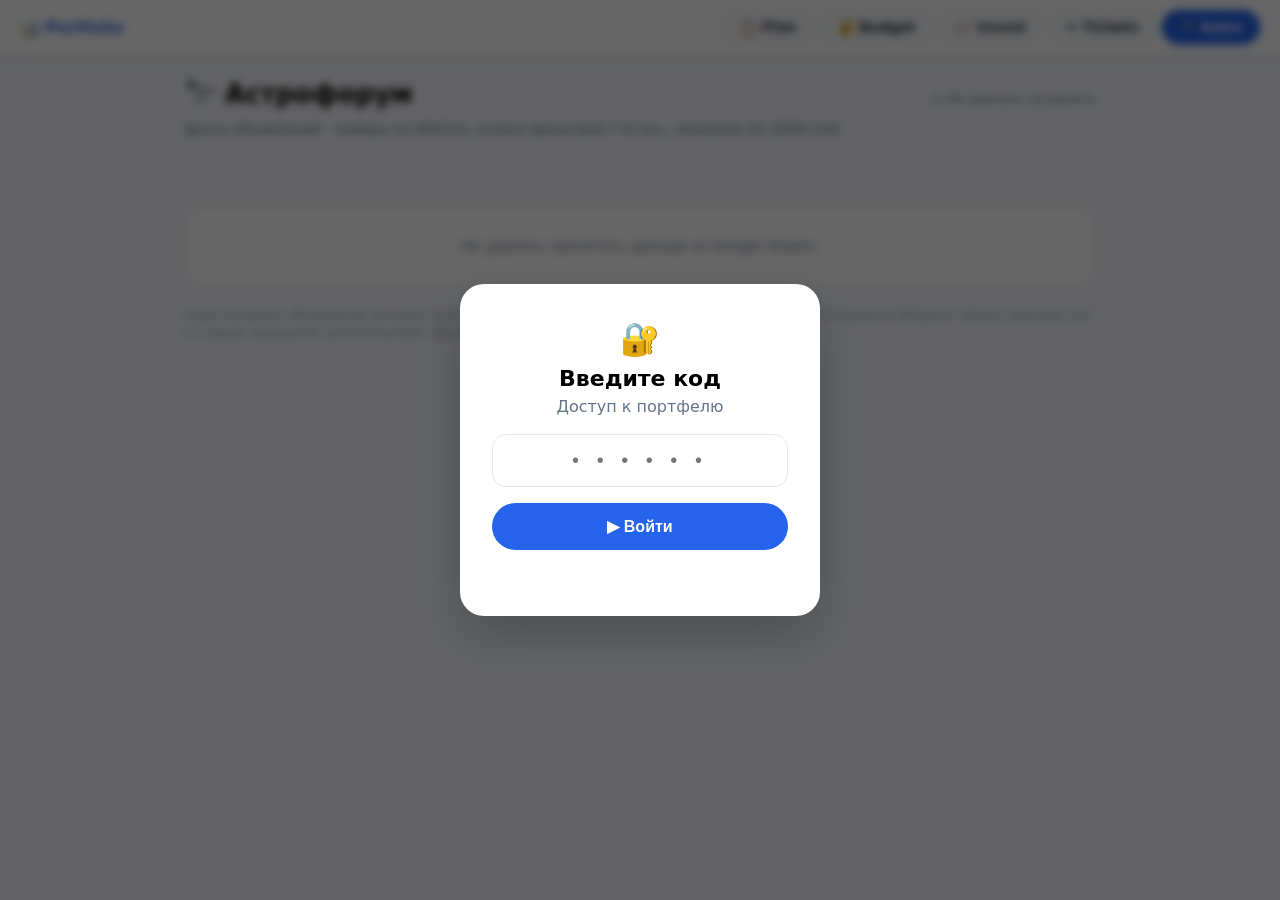
==== astro/index.html @ 678fc425 "Add Astro page and ForumAds sheet, Astro nav button, watcher robustness fixes. Co-Authored-By: Claud" ====
<!DOCTYPE html>
<html lang="ru">
<head>
    <meta charset="UTF-8" />
    <meta name="viewport" content="width=device-width, initial-scale=1.0" />
    <link rel="icon" href="../favicon.svg" type="image/svg+xml" />
    <title>Астрофорум — найденные объявления</title>
    <link rel="stylesheet" href="../invest.css?v=20261120b" />
    <style>
        .meta-line { font-size: 14px; color: #64748b; margin: 4px 0 0; }
        .stats { display: grid; grid-template-columns: repeat(4, 1fr); gap: 12px; margin-bottom: 16px; }
        .stat { background: white; border: 1px solid #e9edf4; border-radius: 14px; padding: 14px 16px; }
        .stat .k { font-size: 12px; color: #94a3b8; margin-bottom: 4px; }
        .stat .v { font-size: 22px; font-weight: 700; color: #0f172a; font-variant-numeric: tabular-nums; }
        .stat.found { background: #f0fdf4; border-color: #bbf7d0; }
        .stat.found .v { color: #166534; }
        .stat.check { background: #fffbeb; border-color: #fde68a; }
        .stat.check .v { color: #92400e; }
        .stat.bundle .v { color: #1d4ed8; }
        .filters { display: flex; flex-wrap: wrap; gap: 8px; margin-bottom: 14px; }
        .chip {
            border: 1px solid #e2e8f0; background: #f8fafc; color: #1e293b; border-radius: 40px;
            padding: 6px 14px; font: inherit; font-size: 13px; font-weight: 600; cursor: pointer;
        }
        .chip.on { background: #2563eb; color: white; border-color: #2563eb; }
        .ads { display: flex; flex-direction: column; gap: 12px; margin-bottom: 20px; }
        .ad {
            background: white; border: 1px solid #e9edf4; border-radius: 16px; padding: 14px 16px;
            border-left: 5px solid #cbd5e1;
        }
        .ad.found { background: #f0fdf4; border-color: #bbf7d0; border-left-color: #16a34a; }
        .ad.check { background: #fffbeb; border-color: #fde68a; border-left-color: #f59e0b; }
        .ad-head { display: flex; flex-wrap: wrap; align-items: center; gap: 6px 8px; margin-bottom: 6px; }
        .tag { font-size: 11px; font-weight: 700; border-radius: 999px; padding: 2px 9px; white-space: nowrap; }
        .tag.found { background: #dcfce7; color: #166534; }
        .tag.check { background: #fef3c7; color: #92400e; }
        .tag.bundle { background: #dbeafe; color: #1d4ed8; }
        .tag.rule { background: #f1f5f9; color: #475569; font-weight: 600; }
        .ad-title { font-size: 16px; font-weight: 700; color: #0f172a; text-decoration: none; display: block; line-height: 1.35; }
        .ad-title:hover { color: #2563eb; text-decoration: underline; }
        .ad-sub { font-size: 12px; color: #64748b; margin-top: 4px; }
        .ad-models { font-size: 13px; color: #1e293b; margin-top: 6px; font-weight: 600; }
        .ad-snippet { font-size: 13px; color: #475569; margin-top: 6px; line-height: 1.45; }
        .ad-foot { display: flex; flex-wrap: wrap; align-items: center; justify-content: space-between; gap: 6px 12px; margin-top: 10px; }
        .ad-price { font-size: 14px; font-weight: 700; color: #0f172a; }
        .ad-open {
            font-size: 13px; font-weight: 600; color: #2563eb; text-decoration: none;
            border: 1px solid #bfdbfe; background: #eff6ff; border-radius: 40px; padding: 5px 14px;
        }
        .ad-open:hover { background: #dbeafe; }
        .state {
            background: white; border: 1px solid #e9edf4; border-radius: 16px;
            padding: 28px 20px; text-align: center; color: #64748b; font-size: 14px; line-height: 1.5; margin-bottom: 20px;
        }
        .foot-note { font-size: 12px; color: #94a3b8; line-height: 1.5; }
        @media (max-width: 640px) { .stats { grid-template-columns: repeat(2, 1fr); } }
    </style>
</head>
<body>
    <div class="auth-overlay" id="authOverlay">
        <div class="auth-card">
            <div style="font-size:32px;margin-bottom:8px;">🔐</div>
            <h2>Введите код</h2>
            <p>Доступ к портфелю</p>
            <input type="password" id="authInput" maxlength="6" placeholder="• • • • • •" />
            <button class="auth-btn" id="authBtn">▶ Войти</button>
            <div class="auth-error" id="authError"></div>
        </div>
    </div>

    <nav class="nav-bar">
        <div class="nav-logo">📊 <span>Portfolio</span></div>
        <div class="nav-links">
            <a href="../plan.html" class="nav-btn plan">📋 Plan</a>
            <a href="../budget.html" class="nav-btn budget">💰 Budget</a>
            <a href="../invest.html" class="nav-btn">📈 Invest</a>
            <a href="../w-to-t/" class="nav-btn">✈️ Tickets</a>
            <a href="./" class="nav-btn invest">🔭 Astro</a>
        </div>
    </nav>

    <div class="container">
        <div class="page-title">
            <div class="page-title-row">
                <h1>🔭 Астрофорум</h1>
                <div class="sync" id="syncStatus">⏳ Загрузка…</div>
            </div>
            <div class="meta-line">Доска объявлений · камера на IMX533, колесо фильтров 7–8 поз., Sharpstar 61 EDPH II/III</div>
        </div>

        <div class="stats" id="stats"></div>
        <div class="filters" id="filters"></div>
        <div class="ads" id="ads"></div>
        <div class="state" id="state" style="display:none;"></div>

        <div class="foot-note">
            Сюда попадают объявления, которые скрипт нашёл (🎯 точное совпадение, 🔎 проверь вручную) и отправил в Telegram.
            Новые приходят раз в 5 минут, данные из листа ForumAds. Обновляется само раз в минуту.
        </div>
    </div>

    <script src="../api.js?v=20261103b"></script>
    <script>
    (function () {
        const PASSWORD = '906090';
        const COOKIE_NAME = 'portfolio_auth';

        function getCookie(name) {
            const match = document.cookie.match(new RegExp('(^| )' + name + '=([^;]+)'));
            return match ? match[2] : null;
        }
        function setCookie(name, value, days) {
            const date = new Date();
            date.setTime(date.getTime() + days * 24 * 60 * 60 * 1000);
            document.cookie = name + '=' + value + ';expires=' + date.toUTCString() + ';path=/';
        }

        (function auth() {
            const overlay = document.getElementById('authOverlay');
            const authInput = document.getElementById('authInput');
            const authBtn = document.getElementById('authBtn');
            const authError = document.getElementById('authError');
            function hide() { overlay.classList.add('hidden'); }
            function tryLogin() {
                if (authInput.value.trim() === PASSWORD) {
                    setCookie(COOKIE_NAME, '1', 30);
                    hide();
                } else {
                    authError.textContent = '❌ Неверный код';
                    authInput.value = '';
                    authInput.focus();
                }
            }
            if (getCookie(COOKIE_NAME) === '1') hide();
            authBtn.addEventListener('click', tryLogin);
            authInput.addEventListener('keydown', function (e) {
                if (e.key === 'Enter') { e.preventDefault(); tryLogin(); }
            });
        })();

        function escapeHtml(s) {
            return String(s == null ? '' : s).replace(/[&<>"']/g, function (c) {
                return { '&': '&amp;', '<': '&lt;', '>': '&gt;', '"': '&quot;', "'": '&#39;' }[c];
            });
        }
        function money(n) {
            return Number(n).toFixed(0).replace(/\B(?=(\d{3})+(?!\d))/g, ' ') + ' ₽';
        }
        function parseSeen(s) {
            const m = /^(\d{2})\.(\d{2})\.(\d{4})\s+(\d{2}):(\d{2})/.exec(String(s || ''));
            return m ? new Date(+m[3], +m[2] - 1, +m[1], +m[4], +m[5]).getTime() : 0;
        }
        // В ссылки пускаем только астрофорум: данные приходят из таблицы, но на всякий случай.
        function safeUrl(u) {
            return /^https:\/\/astronomy\.ru\//.test(String(u || '')) ? String(u) : '';
        }

        let ads = [];
        let filter = 'all';

        function setState(text) {
            const el = document.getElementById('state');
            el.style.display = text ? 'block' : 'none';
            el.innerHTML = text || '';
        }

        const FILTERS = [
            ['all', 'Все'],
            ['found', '🎯 Найдено'],
            ['check', '🔎 Проверить'],
            ['bundle', '📦 Комплекты']
        ];

        function renderFilters(counts) {
            document.getElementById('filters').innerHTML = FILTERS.map(function (f) {
                return '<button type="button" class="chip' + (filter === f[0] ? ' on' : '') + '" data-f="' + f[0] + '">' +
                    f[1] + ' (' + counts[f[0]] + ')</button>';
            }).join('');
        }

        function render() {
            const counts = {
                all: ads.length,
                found: ads.filter(function (a) { return a.level === 'found'; }).length,
                check: ads.filter(function (a) { return a.level === 'check'; }).length,
                bundle: ads.filter(function (a) { return a.bundle; }).length
            };
            document.getElementById('stats').innerHTML =
                '<div class="stat"><div class="k">Найдено всего</div><div class="v">' + counts.all + '</div></div>' +
                '<div class="stat found"><div class="k">🎯 Точное совпадение</div><div class="v">' + counts.found + '</div></div>' +
                '<div class="stat check"><div class="k">🔎 Проверить вручную</div><div class="v">' + counts.check + '</div></div>' +
                '<div class="stat bundle"><div class="k">📦 Комплекты</div><div class="v">' + counts.bundle + '</div></div>';
            renderFilters(counts);

            const shown = ads.filter(function (a) {
                if (filter === 'found') return a.level === 'found';
                if (filter === 'check') return a.level === 'check';
                if (filter === 'bundle') return a.bundle;
                return true;
            });
            const box = document.getElementById('ads');
            if (!shown.length) {
                box.innerHTML = '';
                setState(ads.length
                    ? 'В этом фильтре пока ничего нет.'
                    : 'Пока ни одного подходящего объявления.<br>Скрипт смотрит доску каждые 5 минут; когда найдёт нужное, оно придёт в Telegram и появится здесь.');
                return;
            }
            setState('');
            box.innerHTML = shown.map(function (a) {
                const url = safeUrl(a.url);
                const tags =
                    (a.bundle ? '<span class="tag bundle">📦 КОМПЛЕКТ</span>' : '') +
                    '<span class="tag ' + a.level + '">' + (a.level === 'found' ? '🎯 НАЙДЕНО' : '🔎 ПРОВЕРЬ ВРУЧНУЮ') + '</span>' +
                    (a.rules ? a.rules.split(', ').map(function (r) { return '<span class="tag rule">' + escapeHtml(r) + '</span>'; }).join('') : '');
                const titleHtml = url
                    ? '<a class="ad-title" href="' + escapeHtml(url) + '" target="_blank" rel="noopener noreferrer">' + escapeHtml(a.title) + '</a>'
                    : '<div class="ad-title">' + escapeHtml(a.title) + '</div>';
                return '<div class="ad ' + a.level + '">' +
                    '<div class="ad-head">' + tags + '</div>' +
                    titleHtml +
                    '<div class="ad-sub">' + escapeHtml([a.author, a.posted].filter(Boolean).join(' · ')) +
                    ' · найдено ' + escapeHtml(a.seen) + ' · счёт ' + escapeHtml(a.score) + '</div>' +
                    (a.models ? '<div class="ad-models">' + escapeHtml(a.models) + '</div>' : '') +
                    (a.snippet ? '<div class="ad-snippet">' + escapeHtml(a.snippet) + '</div>' : '') +
                    '<div class="ad-foot"><span class="ad-price">' + (a.price ? 'Цена в тексте: ~' + money(a.price) : '') + '</span>' +
                    (url ? '<a class="ad-open" href="' + escapeHtml(url) + '" target="_blank" rel="noopener noreferrer">Открыть на форуме →</a>' : '') +
                    '</div></div>';
            }).join('');
        }

        document.getElementById('filters').addEventListener('click', function (e) {
            const btn = e.target.closest ? e.target.closest('.chip') : null;
            if (!btn) return;
            filter = btn.getAttribute('data-f') || 'all';
            render();
        });

        async function load() {
            const sync = document.getElementById('syncStatus');
            try {
                const rows = await HelpersAPI.loadSheet('ForumAds');
                ads = (rows || []).map(function (r) {
                    return {
                        id: Number(r.topic_id) || 0,
                        posted: String(r.posted || ''),
                        author: String(r.author || ''),
                        title: String(r.title || ''),
                        url: String(r.url || ''),
                        level: r.level === 'found' ? 'found' : 'check',
                        bundle: String(r.bundle || '').trim() !== '',
                        rules: String(r.rules || ''),
                        models: String(r.models || ''),
                        price: Number(r.price) || 0,
                        score: r.score === '' || r.score == null ? '' : Number(r.score),
                        snippet: String(r.snippet || ''),
                        seen: String(r.seen_at || ''),
                        ts: parseSeen(r.seen_at)
                    };
                }).filter(function (a) { return a.title; });
                ads.sort(function (a, b) { return (b.ts - a.ts) || (b.id - a.id); });
                sync.textContent = ads.length ? '☁️ Последнее: ' + ads[0].seen : '☁️ Данных пока нет';
                sync.style.color = '#166534';
                render();
            } catch (e) {
                sync.textContent = '⚠️ Не удалось загрузить';
                if (String(e && e.message) === 'unknown_sheet') {
                    setState('Лист ForumAds ещё не в скрипте.<br>Вставь <b>apps-script/Code.gs</b> и сделай Deploy → Manage deployments → Edit → New version (URL не меняй).');
                } else {
                    setState('Не удалось прочитать данные из Google Sheets.');
                }
                console.warn('ForumAds', e);
            }
        }
        load();
        setInterval(load, 60 * 1000);
    })();
    </script>
</body>
</html>
---- invest.css ----
* { margin: 0; padding: 0; box-sizing: border-box; }
body { font-family: system-ui, -apple-system, 'Segoe UI', Roboto, sans-serif; background: #f4f6fa; min-height: 100vh; padding: 0; }
.nav-bar {
    display: flex; flex-wrap: nowrap; align-items: center; justify-content: space-between;
    gap: 12px; background: white; padding: 10px 20px;
    border-bottom: 1px solid #e9edf4; box-shadow: 0 4px 20px rgba(0, 0, 0, 0.06);
}
.nav-logo {
    font-weight: 700; font-size: 16px; color: #0f172a;
    display: flex; align-items: center; gap: 5px; flex: 0 0 auto; white-space: nowrap;
}
.nav-logo span { color: #2563eb; }
.nav-links {
    display: flex; flex-wrap: nowrap; align-items: center; justify-content: flex-end;
    gap: 6px; min-width: 0;
}
.nav-btn {
    display: inline-flex; align-items: center; gap: 5px;
    padding: 8px 16px; border-radius: 22px; font-weight: 600; font-size: 14px;
    color: #1e293b; text-decoration: none; border: 1px solid #e2e8f0; background: #f8fafc;
    transition: 0.15s ease; white-space: nowrap;
}
.nav-btn:hover { background: #f1f5f9; border-color: #cbd5e1; }
.nav-btn.invest {
    background: #2563eb; color: white; border-color: #2563eb;
    box-shadow: 0 2px 8px rgba(37, 99, 235, 0.25);
}
.nav-btn.invest:hover { background: #1d4ed8; border-color: #1d4ed8; }
@media (max-width: 520px) {
    .nav-bar { padding: 8px 12px; gap: 8px; }
    .nav-btn { padding: 7px 12px; font-size: 13px; }
    .nav-logo { display: none; }
    .nav-links { width: 100%; justify-content: space-between; gap: 3px; }
    .nav-btn { padding: 6px 6px; font-size: 12px; gap: 3px; }
}
.container { max-width: 960px; margin: 0 auto; padding: 24px; }
.page-title {
    display: flex; flex-direction: column; align-items: flex-start; gap: 8px; margin-bottom: 20px;
}
.page-title-row {
    display: flex; flex-wrap: nowrap; align-items: baseline;
    justify-content: space-between; gap: 12px;
    width: 100%; min-width: 0;
}
h1 { font-size: 26px; margin: 0; font-weight: 600; flex: 0 0 auto; }
.asof { font-size: 13px; color: rgba(128, 136, 146, 0.55); margin: 2px 0 0; min-height: 1em; }
.tape {
    display: flex; flex-wrap: wrap; align-items: baseline; gap: 4px 14px;
    margin: -6px 0 16px; font-size: 13px; line-height: 1.35; color: #0f172a;
}
.tape .k { color: rgba(128, 136, 146, 0.9); font-weight: 500; margin-right: 4px; }
.tape b { font-weight: 600; }
.alert-banner {
    display: none; border-radius: 14px; padding: 12px 16px; margin: 0 0 12px;
}
.alert-banner.on { display: block; }
.alert-banner .alert-title {
    font-size: 14px; font-weight: 700; margin: 0 0 8px;
    display: flex; flex-wrap: wrap; align-items: baseline; gap: 8px;
}
.alert-banner .alert-title .demo {
    font-size: 11px; font-weight: 600; border-radius: 999px; padding: 2px 8px;
}
.alert-banner .alert-row,
.agenda .agenda-row {
    display: flex; justify-content: space-between; align-items: baseline; gap: 12px;
    font-size: 13px; padding: 5px 0;
}
.alert-banner .alert-row:last-child,
.agenda .agenda-row:last-child { border-bottom: none; padding-bottom: 0; }
.alert-banner .alert-row .when,
.agenda .agenda-row .when { color: #64748b; white-space: nowrap; flex: 0 0 auto; }
.alert-banner .alert-row .what,
.agenda .agenda-row .what { flex: 1 1 auto; min-width: 0; color: #0f172a; }
.alert-banner .alert-row .amt,
.agenda .agenda-row .amt { font-weight: 600; white-space: nowrap; color: #0f172a; }
.maturity-alert {
    background: #fff7ed; border: 1px solid #fdba74; color: #9a3412;
}
.maturity-alert .alert-title { color: #c2410c; }
.maturity-alert .alert-title .demo { color: #9a3412; background: #ffedd5; }
.maturity-alert .alert-row { border-bottom: 1px solid rgba(154, 52, 18, 0.12); }
.payout-alert {
    background: #ecfdf5; border: 1px solid #6ee7b7; color: #065f46;
}
.payout-alert .alert-title { color: #047857; }
.payout-alert .alert-title .demo { color: #065f46; background: #d1fae5; }
.payout-alert .alert-row { border-bottom: 1px solid rgba(4, 120, 87, 0.12); }
.alert-banner .alert-total {
    display: flex; justify-content: space-between; align-items: baseline; gap: 12px;
    margin-top: 8px; padding-top: 8px; border-top: 1px solid rgba(4, 120, 87, 0.22);
    font-size: 13px; font-weight: 700; color: #047857;
}
.maturity-alert .alert-total {
    border-top-color: rgba(154, 52, 18, 0.22); color: #c2410c;
}
.agenda .agenda-row { border-bottom: 1px solid #f1f5f9; }
.agenda .agenda-empty { font-size: 13px; color: #94a3b8; }
.agenda .kind {
    font-size: 11px; font-weight: 500; color: #64748b; background: #f1f5f9;
    border-radius: 999px; padding: 1px 8px; margin-left: 6px; white-space: nowrap;
}
.sync {
    font-size: 13px; color: #64748b; margin: 0;
    text-align: right; white-space: nowrap;
    overflow: hidden; text-overflow: ellipsis; min-width: 0; flex: 1 1 auto;
}
.section {
    background: white; border-radius: 16px; border: 1px solid #e9edf4;
    box-shadow: 0 2px 8px rgba(0, 0, 0, 0.04); padding: 18px 20px 20px; margin-bottom: 20px;
}
.section-header {
    display: flex; justify-content: space-between; align-items: baseline;
    margin-bottom: 14px; padding-bottom: 8px; border-bottom: 1px solid #f1f5f9; gap: 4px 12px;
    flex-wrap: wrap;
}
.section-header .head-result {
    flex: 0 0 100%; text-align: right; font-size: 13px; font-weight: 600;
    font-variant-numeric: tabular-nums;
}
.section-header .head-result.positive { color: #166534; }
.section-header .head-result.negative { color: #991b1b; }
.section-header .title { font-size: 18px; font-weight: 700; color: #0f172a; min-width: 0; }
.section-header .head-meta {
    margin-left: auto; display: flex; align-items: baseline; justify-content: flex-end;
    gap: 12px; flex: 0 0 auto; text-align: right;
}
.section-header .earned,
.section-header .sub { font-size: 13px; color: #94a3b8; white-space: nowrap; }
.card-grid { display: grid; grid-template-columns: repeat(3, 1fr); gap: 14px; }
@media (max-width: 800px) { .card-grid { grid-template-columns: 1fr 1fr; } }
@media (max-width: 520px) { .card-grid { grid-template-columns: 1fr; } }
.card {
    background: #f8fafc; padding: 16px 16px 14px; border-radius: 16px;
    border: 1px solid #eef2f6; display: flex; flex-direction: column;
}
.card { position: relative; }
.card .share {
    position: absolute; top: 12px; right: 14px;
    font-size: 12px; font-weight: 600; color: #64748b; font-variant-numeric: tabular-nums;
}
.card .share + .ticker { padding-right: 46px; }
.card.withdrawn { opacity: 0.55; }
.card .ticker { font-weight: 700; font-size: 15px; color: #0f172a; line-height: 1.3; }
.card .name { font-size: 12px; color: #64748b; margin-top: 2px; word-break: break-word; }
.card .price {
    font-size: 22px; font-weight: 700; margin-top: 10px; color: #0f172a;
    display: flex; align-items: baseline; flex-wrap: nowrap; gap: 8px;
}
.card .price small { font-size: 13px; font-weight: 400; color: #64748b; margin-left: 4px; }
.card .price .avg {
    margin-left: auto; font-size: 13px; font-weight: 500; color: #94a3b8; white-space: nowrap;
}
.card .metric {
    display: flex; flex-direction: row; align-items: center; flex-wrap: wrap;
    gap: 6px; margin-top: 6px;
}
.card .metric-label { font-size: 11px; font-weight: 500; color: #94a3b8; }
.card .pill {
    display: inline-block; padding: 2px 10px; border-radius: 30px;
    font-size: 12px; font-weight: 500; background: #eef2f6; color: #1e293b;
}
.card .pill.rate { background: #dcfce7; color: #166534; }
.card .pill.warn { background: #fef3c7; color: #92400e; }
.card .pill.muted { background: #f1f5f9; color: #64748b; }
.card .change {
    display: inline-block; padding: 2px 10px; border-radius: 30px;
    font-size: 12px; font-weight: 500; background: #eef2f6; color: #1e293b;
}
.card .change.positive { background: #dcfce7; color: #166534; }
.card .change.negative { background: #fee2e2; color: #991b1b; }
.card .result { font-size: 13px; font-weight: 600; }
.card .result.positive { color: #166534; }
.card .result.negative { color: #991b1b; }
.card .local { font-size: 12px; color: #64748b; margin-top: 4px; }
.total-meta .earn { color: #166534; }
.total-meta .earn.neg { color: #991b1b; }
.result-value {
    font-size: 22px; font-weight: 700; color: #166534;
    text-align: right; flex: 0 0 auto; white-space: nowrap;
}
.result-value.neg { color: #991b1b; }
.result-usd {
    font-size: 13px; color: #166534; line-height: 1.55;
    width: 100%;
    display: grid; grid-template-columns: 1fr 1fr; gap: 4px 16px;
}
.result-usd .col {
    display: flex; flex-direction: column; gap: 2px; min-width: 0;
}
.result-usd .col.left { text-align: left; align-items: flex-start; }
.result-usd .col.right { text-align: right; align-items: flex-end; }
.result-usd .line { display: block; }
.result-usd .neg { color: #991b1b; }
@media (max-width: 640px) {
    .result-value { text-align: left; }
    .result-usd { grid-template-columns: 1fr; }
    .result-usd .col.right { text-align: left; align-items: flex-start; }
}
.history {
    background: white; border-radius: 16px; padding: 0; border: 1px solid #e9edf4; margin-bottom: 20px;
    overflow: hidden;
}
.history-toggle {
    width: 100%; display: flex; align-items: center; justify-content: space-between; gap: 12px;
    padding: 16px 20px; border: none; background: transparent; cursor: pointer; text-align: left;
    font: inherit; color: inherit;
}
.history-toggle:hover { background: #f8fafc; }
.history-toggle h3 {
    font-size: 16px; font-weight: 600; margin: 0; color: #0f172a;
    display: flex; align-items: center; gap: 8px; flex-wrap: wrap;
}
.history-toggle .count {
    font-size: 13px; font-weight: 500; color: #94a3b8;
}
.history-chevron {
    font-size: 14px; color: #64748b; transition: transform 0.15s ease; flex-shrink: 0;
}
.history.open .history-chevron { transform: rotate(180deg); }
.history-body {
    display: none; padding: 0 20px 16px; border-top: 1px solid #f1f5f9;
}
.history.open .history-body { display: block; }
.capital-bar {
    display: flex; flex-wrap: wrap; justify-content: space-between; align-items: center;
    gap: 10px 16px; padding-top: 14px;
}
.capital-ranges { display: flex; gap: 8px; flex-wrap: wrap; }
.range-btn {
    border: 1px solid #e2e8f0; background: #f8fafc; color: #1e293b;
    border-radius: 40px; padding: 6px 14px; font: inherit; font-size: 13px; font-weight: 600;
    cursor: pointer;
}
.range-btn.on { background: #2563eb; color: white; border-color: #2563eb; }
.capital-delta { font-size: 14px; font-weight: 600; color: #64748b; }
.capital-delta.positive { color: #166534; }
.capital-delta.negative { color: #991b1b; }
.capital-chart { width: 100%; margin-top: 8px; }
.capital-chart svg { width: 100%; height: auto; display: block; }
.capital-note { font-size: 12px; color: #94a3b8; margin-top: 8px; line-height: 1.45; }
.history-item {
    font-size: 14px; color: #1e293b; padding: 7px 0; border-bottom: 1px solid #f1f5f9;
    display: flex; justify-content: space-between; align-items: flex-start; gap: 12px; flex-wrap: wrap;
}
.history-item:last-child { border-bottom: none; }
.history-item .date { color: #94a3b8; font-size: 12px; white-space: nowrap; }
#monthlyPayoutsList { display: flex; flex-direction: column; gap: 10px; padding-top: 14px; }
.month-block {
    background: #f8fafc; border: 1px solid #eef2f7; border-radius: 12px; overflow: hidden;
}
.month-block[open] { background: #fff; border-color: #e2e8f0; box-shadow: 0 1px 2px rgba(15, 23, 42, 0.04); }
.month-block summary {
    display: flex; justify-content: space-between; align-items: center; gap: 12px;
    cursor: pointer; padding: 12px 16px; list-style: none;
    font-size: 15px; font-weight: 600; color: #0f172a;
}
.month-block summary::-webkit-details-marker { display: none; }
.month-block summary::before {
    content: ''; flex-shrink: 0; width: 11px; height: 11px; margin: 0 6px 3px 2px;
    border-right: 3px solid #475569; border-bottom: 3px solid #475569;
    transform: rotate(-45deg); transition: transform 0.15s ease;
}
.month-block[open] summary::before { transform: rotate(45deg); margin-bottom: 5px; }
.month-block summary .month-name { flex: 1 1 auto; }
.month-block .month-total {
    color: #166534; background: #dcfce7; border-radius: 999px; padding: 3px 10px;
    font-size: 14px; font-variant-numeric: tabular-nums;
}
.month-block .month-split {
    font-size: 12px; color: #64748b; padding: 0 16px 10px; line-height: 1.4;
}
.month-block[open] .month-split { border-bottom: 1px solid #f1f5f9; }
.month-block .history-item { padding: 8px 16px; border-bottom: 1px solid #f8fafc; }
.month-block .history-item:last-child { border-bottom: none; padding-bottom: 12px; }
.month-block .month-extra { color: #94a3b8; font-size: 12px; }
.badge-inc { color: #166534; font-weight: 500; }
.total-investments {
    background: white; padding: 20px 24px; border-radius: 16px; border: 1px solid #e9edf4;
    display: flex; flex-direction: column; gap: 12px;
    box-shadow: 0 2px 8px rgba(0, 0, 0, 0.04); margin-bottom: 24px;
}
.total-investments-top {
    display: flex; justify-content: space-between; align-items: baseline; gap: 16px;
}
.total-investments-top .left {
    display: flex; flex-wrap: wrap; align-items: baseline; gap: 8px 12px; min-width: 0;
}
.total-investments .label { font-size: 18px; font-weight: 600; color: #0f172a; }
.total-investments .value {
    font-size: 28px; font-weight: 700; color: #1d4ed8;
    text-align: right; white-space: nowrap; line-height: 1.1;
}
.total-investments .sub { font-size: 14px; color: #64748b; }
.total-meta {
    width: 100%; padding-top: 12px; border-top: 1px solid #eef2f8;
    font-size: 14px; color: #64748b; line-height: 1.45;
    display: flex; flex-wrap: wrap; justify-content: flex-start; align-items: center; gap: 8px 20px;
}
.total-meta > span {
    display: inline-flex; align-items: center; gap: 4px; min-height: 22px;
}
.total-meta strong { color: #0f172a; font-weight: 600; }
@media (max-width: 640px) {
    .total-investments-top { flex-direction: column; align-items: flex-start; gap: 6px; }
    .total-investments .value { text-align: left; }
}
.apr-positive { color: #166534; }
.apr-negative { color: #991b1b; }
.stocks-summary { margin-top: 10px; border-top: 1px solid #f1f5f9; }
.stocks-summary > .history-toggle {
    padding: 10px 0; width: 100%;
}
.stocks-summary > .history-toggle:hover { background: transparent; }
.stocks-summary > .history-toggle h3 {
    font-size: 14px; font-weight: 600; color: #64748b;
}
.stocks-summary > .history-body {
    display: none; padding: 0 0 2px; border-top: none;
}
.stocks-summary.open > .history-body { display: block; }
.stocks-summary.open .history-chevron { transform: rotate(180deg); }
.mini-summary {
    margin-top: 4px; padding-top: 4px; border-top: none;
    display: grid; grid-template-columns: 1fr 1fr; gap: 6px 24px;
}
.mini-summary .label { font-size: 13px; color: #64748b; }
.mini-summary .value { font-size: 15px; font-weight: 600; text-align: right; color: #0f172a; }
.mini-summary .value.positive { color: #166534; }
.mini-summary .value.negative { color: #991b1b; }
.timer-bar {
    margin-top: 12px; background: #e9edf4; border-radius: 30px; height: 4px; overflow: hidden;
}
.timer-bar-fill { background: #2563eb; height: 100%; width: 100%; border-radius: 30px; transition: width 1s linear; }
.update-line {
    display: flex; justify-content: space-between; align-items: center; gap: 12px;
    margin-top: 6px; font-size: 13px; color: #94a3b8; flex-wrap: wrap;
}
.badge-buy { color: #2563eb; font-weight: 500; }
.badge-div { color: #166534; font-weight: 500; }
.loading {
    display: flex; align-items: center; justify-content: center; gap: 12px;
    text-align: center; padding: 30px; color: #64748b; background: white; border-radius: 20px; border: 1px solid #e9edf4;
}
.loading .spinner-circle {
    width: 22px; height: 22px; flex-shrink: 0;
    border: 3px solid #e2e8f0; border-top-color: #2563eb; border-radius: 50%;
    animation: load-spin 0.7s linear infinite;
}
@keyframes load-spin { to { transform: rotate(360deg); } }
.error { color: #991b1b; background: #fee2e2; padding: 14px 18px; border-radius: 14px; margin-bottom: 20px; border: 1px solid #fecaca; }
.footer { margin-top: 12px; font-size: 13px; color: #94a3b8; text-align: center; border-top: 1px solid #e2e8f0; padding-top: 20px; }
.auth-overlay {
    position: fixed; inset: 0; background: rgba(0,0,0,0.6); backdrop-filter: blur(4px);
    display: flex; align-items: center; justify-content: center; z-index: 9999;
}
.auth-overlay.hidden { display: none; }
.auth-card {
    background: white; border-radius: 24px; padding: 36px 32px; width: min(360px, 92vw); text-align: center;
    box-shadow: 0 20px 50px rgba(0,0,0,0.2);
}
.auth-card h2 { font-size: 22px; margin-bottom: 6px; }
.auth-card p { color: #64748b; margin-bottom: 18px; }
.auth-card input {
    width: 100%; padding: 14px; border: 1px solid #e2e8f0; border-radius: 14px;
    font-size: 20px; text-align: center; letter-spacing: 6px;
}
.auth-card .auth-btn {
    margin-top: 16px; width: 100%; padding: 14px; border: none; border-radius: 40px;
    background: #2563eb; color: white; font-weight: 600; font-size: 16px; cursor: pointer;
}
.auth-error { color: #dc2626; font-size: 14px; margin-top: 10px; min-height: 20px; }
.tape .src { font-size: 11px; font-weight: 500; color: #94a3b8; margin-left: 2px; }
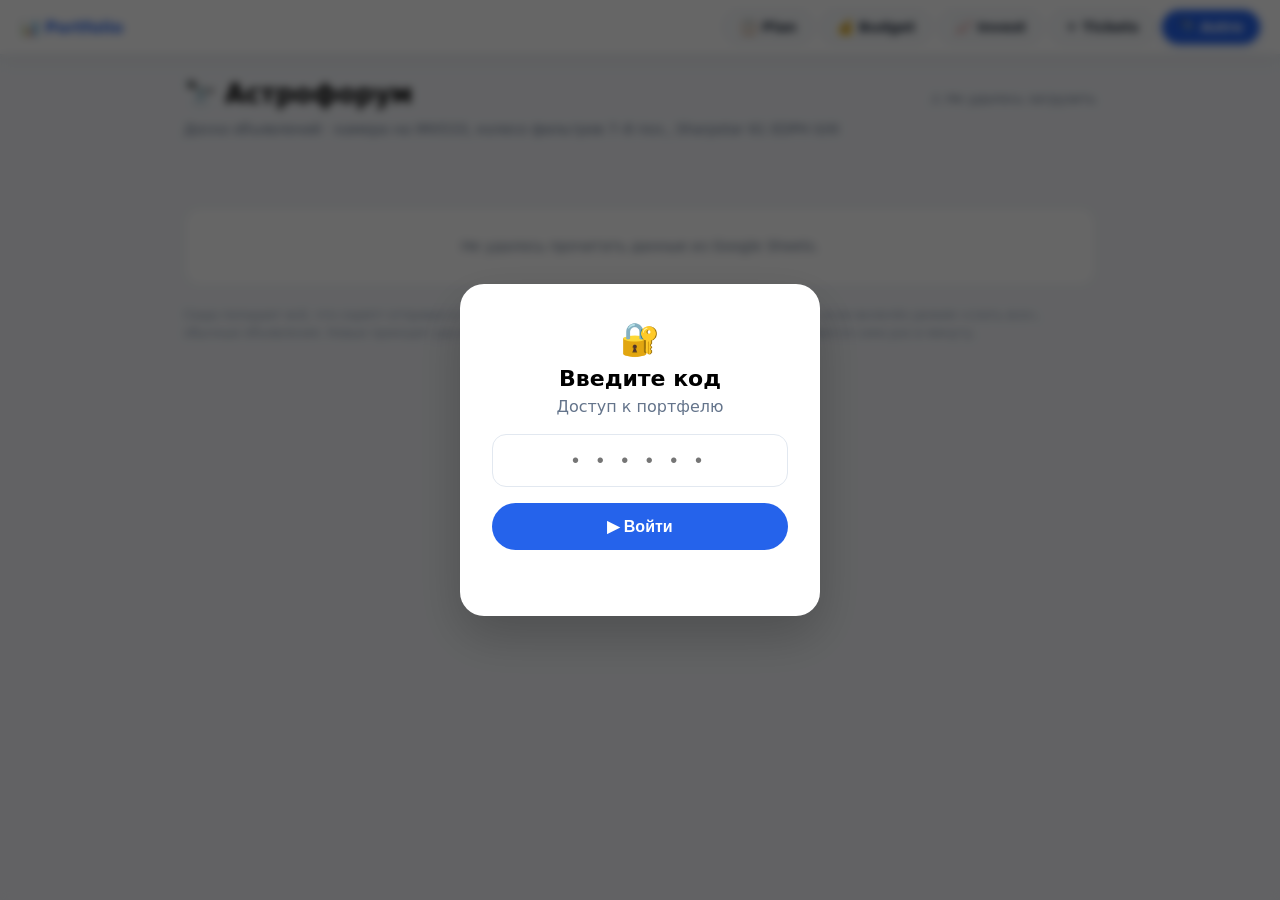
==== commit 02885653: "astro-forum-watch: only matches to Telegram, mirror all sent ads to /astro/; update Taksa deposit fa" ====
--- a/astro/index.html
+++ b/astro/index.html
@@ -30,10 +30,12 @@
         }
         .ad.found { background: #f0fdf4; border-color: #bbf7d0; border-left-color: #16a34a; }
         .ad.check { background: #fffbeb; border-color: #fde68a; border-left-color: #f59e0b; }
+        .ad.plain { background: white; }
         .ad-head { display: flex; flex-wrap: wrap; align-items: center; gap: 6px 8px; margin-bottom: 6px; }
         .tag { font-size: 11px; font-weight: 700; border-radius: 999px; padding: 2px 9px; white-space: nowrap; }
         .tag.found { background: #dcfce7; color: #166534; }
         .tag.check { background: #fef3c7; color: #92400e; }
+        .tag.plain { background: #f1f5f9; color: #64748b; }
         .tag.bundle { background: #dbeafe; color: #1d4ed8; }
         .tag.rule { background: #f1f5f9; color: #475569; font-weight: 600; }
         .ad-title { font-size: 16px; font-weight: 700; color: #0f172a; text-decoration: none; display: block; line-height: 1.35; }
@@ -94,8 +96,8 @@
         <div class="state" id="state" style="display:none;"></div>
 
         <div class="foot-note">
-            Сюда попадают объявления, которые скрипт нашёл (🎯 точное совпадение, 🔎 проверь вручную) и отправил в Telegram.
-            Новые приходят раз в 5 минут, данные из листа ForumAds. Обновляется само раз в минуту.
+            Сюда попадает всё, что скрипт отправил в Telegram: 🎯 точное совпадение, 🔎 проверь вручную и, если включён режим «слать все», обычные объявления.
+            Новые приходят раз в 5 минут, данные из листа ForumAds. Страница обновляется сама раз в минуту.
         </div>
     </div>
 
@@ -168,11 +170,14 @@
             ['all', 'Все'],
             ['found', '🎯 Найдено'],
             ['check', '🔎 Проверить'],
-            ['bundle', '📦 Комплекты']
+            ['bundle', '📦 Комплекты'],
+            ['plain', 'Прочие']
         ];
 
         function renderFilters(counts) {
-            document.getElementById('filters').innerHTML = FILTERS.map(function (f) {
+            document.getElementById('filters').innerHTML = FILTERS.filter(function (f) {
+                return f[0] !== 'plain' || counts.plain > 0;  // «Прочие» только если такие есть (при post_all=true)
+            }).map(function (f) {
                 return '<button type="button" class="chip' + (filter === f[0] ? ' on' : '') + '" data-f="' + f[0] + '">' +
                     f[1] + ' (' + counts[f[0]] + ')</button>';
             }).join('');
@@ -183,19 +188,22 @@
                 all: ads.length,
                 found: ads.filter(function (a) { return a.level === 'found'; }).length,
                 check: ads.filter(function (a) { return a.level === 'check'; }).length,
-                bundle: ads.filter(function (a) { return a.bundle; }).length
+                bundle: ads.filter(function (a) { return a.bundle; }).length,
+                plain: ads.filter(function (a) { return a.level === 'plain'; }).length
             };
             document.getElementById('stats').innerHTML =
-                '<div class="stat"><div class="k">Найдено всего</div><div class="v">' + counts.all + '</div></div>' +
+                '<div class="stat"><div class="k">Всего в Telegram</div><div class="v">' + counts.all + '</div></div>' +
                 '<div class="stat found"><div class="k">🎯 Точное совпадение</div><div class="v">' + counts.found + '</div></div>' +
                 '<div class="stat check"><div class="k">🔎 Проверить вручную</div><div class="v">' + counts.check + '</div></div>' +
                 '<div class="stat bundle"><div class="k">📦 Комплекты</div><div class="v">' + counts.bundle + '</div></div>';
+            if (filter === 'plain' && !counts.plain) filter = 'all';
             renderFilters(counts);
 
             const shown = ads.filter(function (a) {
                 if (filter === 'found') return a.level === 'found';
                 if (filter === 'check') return a.level === 'check';
                 if (filter === 'bundle') return a.bundle;
+                if (filter === 'plain') return a.level === 'plain';
                 return true;
             });
             const box = document.getElementById('ads');
@@ -211,7 +219,7 @@
                 const url = safeUrl(a.url);
                 const tags =
                     (a.bundle ? '<span class="tag bundle">📦 КОМПЛЕКТ</span>' : '') +
-                    '<span class="tag ' + a.level + '">' + (a.level === 'found' ? '🎯 НАЙДЕНО' : '🔎 ПРОВЕРЬ ВРУЧНУЮ') + '</span>' +
+                    '<span class="tag ' + a.level + '">' + (a.level === 'found' ? '🎯 НАЙДЕНО' : (a.level === 'check' ? '🔎 ПРОВЕРЬ ВРУЧНУЮ' : 'ОБЫЧНОЕ')) + '</span>' +
                     (a.rules ? a.rules.split(', ').map(function (r) { return '<span class="tag rule">' + escapeHtml(r) + '</span>'; }).join('') : '');
                 const titleHtml = url
                     ? '<a class="ad-title" href="' + escapeHtml(url) + '" target="_blank" rel="noopener noreferrer">' + escapeHtml(a.title) + '</a>'
@@ -247,7 +255,7 @@
                         author: String(r.author || ''),
                         title: String(r.title || ''),
                         url: String(r.url || ''),
-                        level: r.level === 'found' ? 'found' : 'check',
+                        level: r.level === 'found' ? 'found' : (r.level === 'plain' ? 'plain' : 'check'),
                         bundle: String(r.bundle || '').trim() !== '',
                         rules: String(r.rules || ''),
                         models: String(r.models || ''),
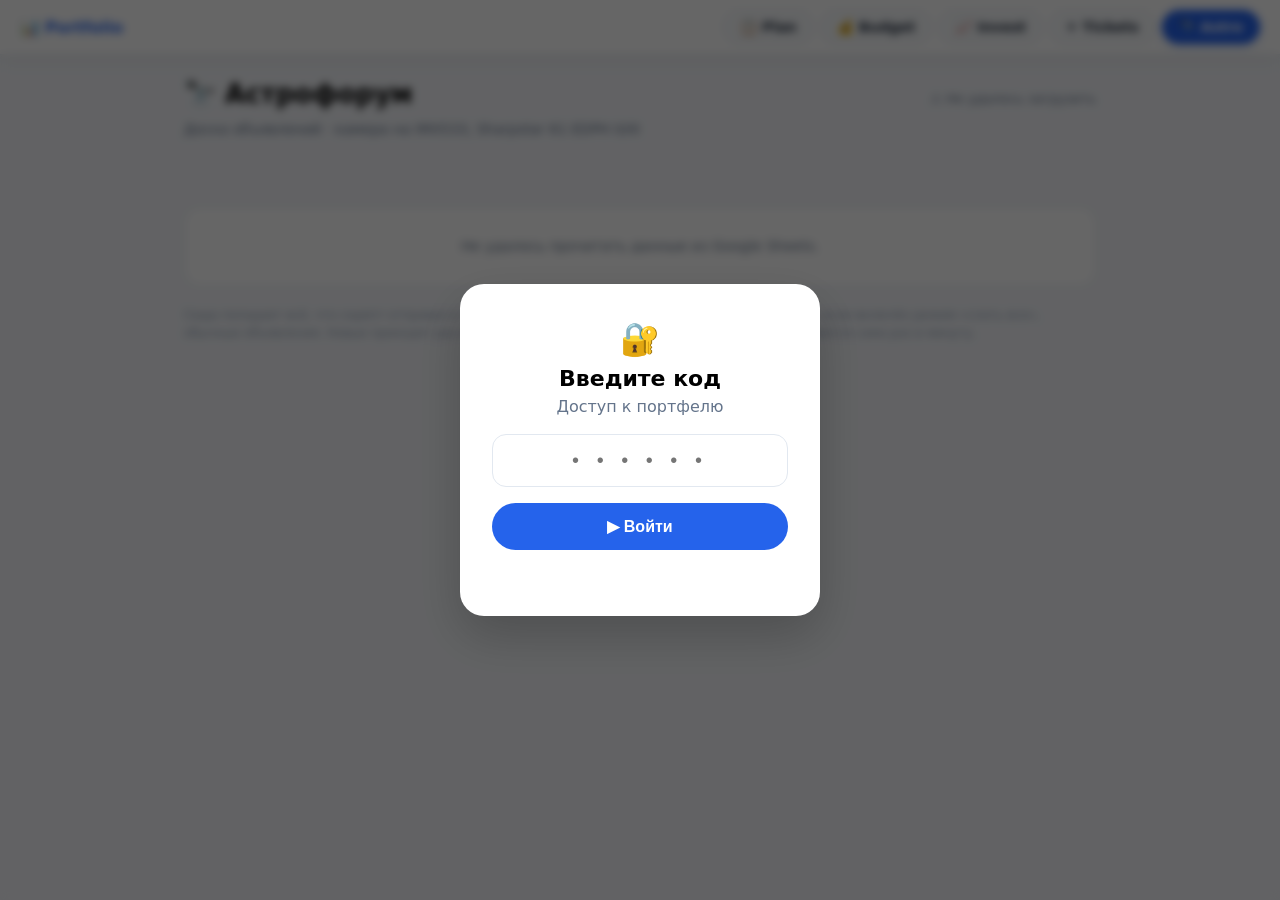
==== commit 781f1c98: "astro-forum-watch: disable the filter wheel rule (wheel already bought). Co-Authored-By: Claude Sonn" ====
--- a/astro/index.html
+++ b/astro/index.html
@@ -87,7 +87,7 @@
                 <h1>🔭 Астрофорум</h1>
                 <div class="sync" id="syncStatus">⏳ Загрузка…</div>
             </div>
-            <div class="meta-line">Доска объявлений · камера на IMX533, колесо фильтров 7–8 поз., Sharpstar 61 EDPH II/III</div>
+            <div class="meta-line">Доска объявлений · камера на IMX533, Sharpstar 61 EDPH II/III</div>
         </div>
 
         <div class="stats" id="stats"></div>
